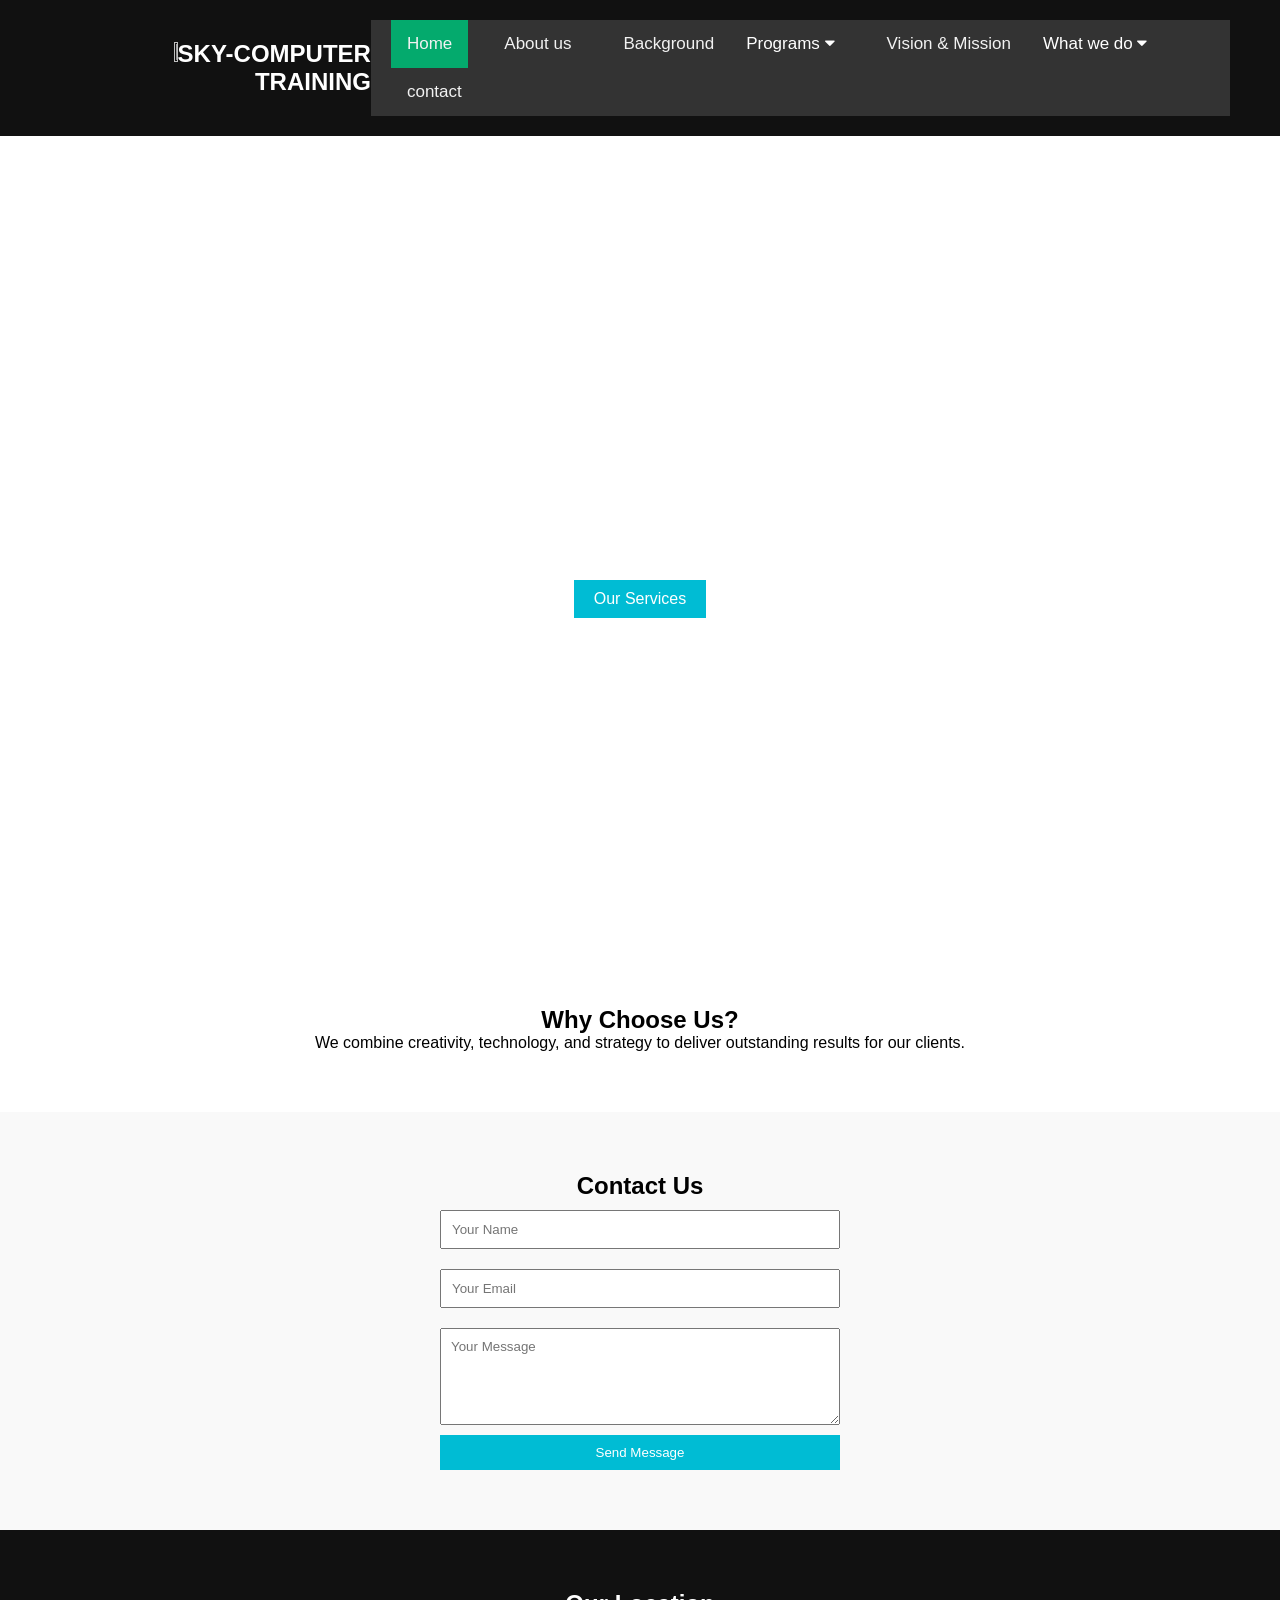
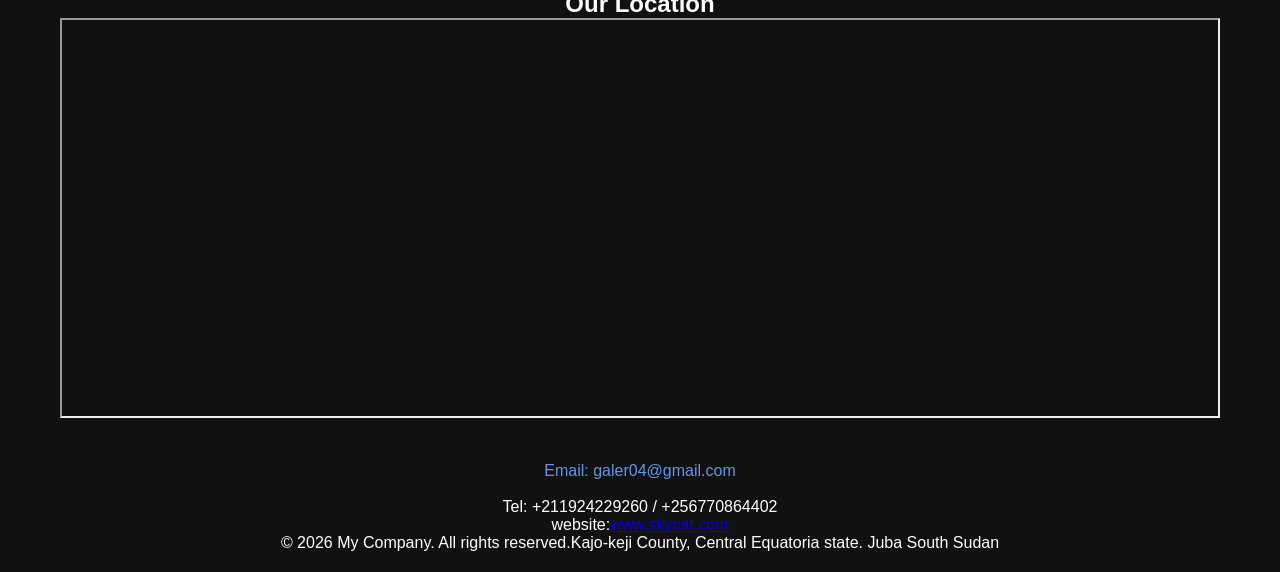
==== index.html @ 5a8062fd "Add files via upload" ====
<!DOCTYPE html>
<html lang="en">
<head>
<meta charset="UTF-8">
<meta name="viewport" content="width=device-width, initial-scale=1.0">
<title>My Company | Home</title>
<link rel="stylesheet" href="style.css">
<link rel="stylesheet" href="https://cdnjs.cloudflare.com/ajax/libs/font-awesome/4.7.0/css/font-awesome.min.css">
<style>

body {margin:0;font-family:Arial}

.topnav {
  overflow: hidden;
  background-color: #333;
}

.topnav a {
  float: left;
  display: block;
  color: #f2f2f2;
  text-align: center;
  padding: 14px 16px;
  text-decoration: none;
  font-size: 17px;
}

.active {
  background-color: #04AA6D;
  color: white;
}

.topnav .icon {
  display: none;
}

.dropdown {
  float: left;
  overflow: hidden;
}

.dropdown .dropbtn {
  font-size: 17px;    
  border: none;
  outline: none;
  color: white;
  padding: 14px 16px;
  background-color: inherit;
  font-family: inherit;
  margin: 0;
}

.dropdown-content {
  display: none;
  position: absolute;
  background-color: #f9f9f9;
  min-width: 160px;
  box-shadow: 0px 8px 16px 0px rgba(0,0,0,0.2);
  z-index: 1;
}

.dropdown-content a {
  float: none;
  color: black;
  padding: 12px 16px;
  text-decoration: none;
  display: block;
  text-align: left;
}

.topnav a:hover, .dropdown:hover .dropbtn {
  background-color: #555;
  color: white;
}

.dropdown-content a:hover {
  background-color: #ddd;
  color: black;
}

.dropdown:hover .dropdown-content {
  display: block;
}

.logo {
    text-align: right;
}

@media screen and (max-width: 600px) {
  .topnav a:not(:first-child), .dropdown .dropbtn {
    display: none;
  }
  .topnav a.icon {
    float: right;
    display: block;
  }
}

@media screen and (max-width: 600px) {
  .topnav.responsive {position: relative;}
  .topnav.responsive .icon {
    position: absolute;
    right: 0;
    top: 0;
  }
  .topnav.responsive a {
    float: none;
    display: block;
    text-align: left;
  }
  .topnav.responsive .dropdown {float: none;}
  .topnav.responsive .dropdown-content {position: relative;}
  .topnav.responsive .dropdown .dropbtn {
    display: block;
    width: 100%;
    text-align: left;
  }
}
</style>



</head>

<body>

<header>
    <div class="logo"> <img src="images/Pcc.png" height="10%" width="10%"/>SKY-COMPUTER TRAINING</div>
    <nav>

    <div class="topnav" id="myTopnav">
  <a href="#home" class="active">Home</a>
  <a href="about.html">About us</a>
  <a href="#background">Background</a>

  <div class="dropdown">
    <button class="dropbtn">Programs 
      <i class="fa fa-caret-down"></i>
    </button>
    <div class="dropdown-content">
      <a href="basics.html">ICT Basics</a>
      <a href="#">Graphic Design</a>
      <a href="#">PC repair & maintenance</a>
    </div>
  </div> 

  <a href="#vision&mission">Vision & Mission</a>

  <div class="dropdown">
    <button class="dropbtn">What we do 
      <i class="fa fa-caret-down"></i>
    </button>
    <div class="dropdown-content">
      <a href="#">ICT Basics</a>
      <a href="#">Graphic Design</a>
      <a href="#">PC repair & maintenance</a>
    </div>
  </div> 

    <a href="#contact">contact</a>
  <a href="javascript:void(0);" style="font-size:15px;" class="icon" onclick="myFunction()">&#9776;</a>
</div>

    </nav>
</header>

<section>

</section>

<section class="hero">
    <h1>Welcome to SKY-Computer Application Training</h1>
    <p>We provide innovative solutions for modern businesses.</p>
    <a href="services.html" class="btn">Our Services</a>
</section>

<section class="content">
    <h2>Why Choose Us?</h2>
    <p>We combine creativity, technology, and strategy to deliver outstanding results for our clients.</p>
</section>

<section id="contact" class="contact-section">
    <h2>Contact Us</h2>
    <form action="https://api.web3forms.com/submit" method="POST">
        <input type="hidden" name="apikey" value="6b524f95-5889-4215-96cb-c50a6ad966aa">
        <input type="text" name="name" placeholder="Your Name" required>
        <input type="email" name="email" placeholder="Your Email" required>
        <textarea name="message" placeholder="Your Message" rows="5" required></textarea>
        <button type="submit">Send Message</button>
    </form>
</section>


<script>
function myFunction() {
  var x = document.getElementById("myTopnav");
  if (x.className === "topnav") {
    x.className += " responsive";
  } else {
    x.className = "topnav";
  }
}
</script>


<footer>

<div class="section">
<h2>Our Location</h2>

<iframe
class="map"
src="https://www.google.com/maps?q=Juba,Kajo-keji county, South Sudan&output=embed">
</iframe>

</div>

    <p style="color:cornflowerblue;">Email:  galer04@gmail.com</p><br>
    <p>Tel: +211924229260 / +256770864402</p>
    <p>website:<a href="http://localhost/Customer's%20Websites-CUU-Feb-May-2026/index.html"><span style="color:cornflowerblue;"></span>www.skycat.com</a></span></p>
    <p>© 2026 My Company. All rights reserved.Kajo-keji County, Central Equatoria state. Juba South Sudan</p>
</footer>

</body>
</html>
---- style.css ----
* {
    margin: 0;
    padding: 0;
    box-sizing: border-box;
    font-family: Arial, sans-serif;
}

header {
    display: flex;
    justify-content: space-between;
    align-items: center;
    padding: 20px 50px;
    background: #111;
}

header .logo {
    color: white;
    font-size: 24px;
    font-weight: bold;
}

nav a {
    color: white;
    text-decoration: none;
    margin-left: 20px;
}

nav a:hover {
    color: #00bcd4;
}

.hero {
    height: 90vh;
    background: url('images/hero.jpg') no-repeat center center/cover;
    color: white;
    display: flex;
    flex-direction: column;
    justify-content: center;
    align-items: center;
    text-align: center;
}

.hero h1 {
    font-size: 50px;
}

.hero p {
    margin: 20px 0;
}

.btn {
    background: #00bcd4;
    color: white;
    padding: 10px 20px;
    text-decoration: none;
}
/*   =================map location=========================*/
.section{
padding:40px;
text-align:center;
}

.map{
width:100%;
height:400px;
}

/*==================map location========================*/

.page-banner {
    height: 50vh;
    display: flex;
    justify-content: center;
    align-items: center;
    color: white;
    font-size: 40px;
}

.about-banner {
    background: url('images/about.jpg') no-repeat center center/cover;
}

.services-banner {
    background: url('images/service-banner.jpg') no-repeat center center/cover;
}

.content {
    padding: 60px 20px;
    text-align: center;
}

.services-grid {
    display: flex;
    justify-content: center;
    gap: 20px;
    flex-wrap: wrap;
}

.service {
    background: #f4f4f4;
    padding: 20px;
    width: 250px;
}

.contact-section {
    padding: 60px 20px;
    background: #f9f9f9;
    text-align: center;
}

.contact-section form {
    max-width: 400px;
    margin: auto;
    display: flex;
    flex-direction: column;
}

.contact-section input,
.contact-section textarea {
    margin: 10px 0;
    padding: 10px;
}

.contact-section button {
    background: #00bcd4;
    color: white;
    padding: 10px;
    border: none;
    cursor: pointer;
}

footer {
    background: #111;
    color: white;
    text-align: center;
    padding: 20px;
}
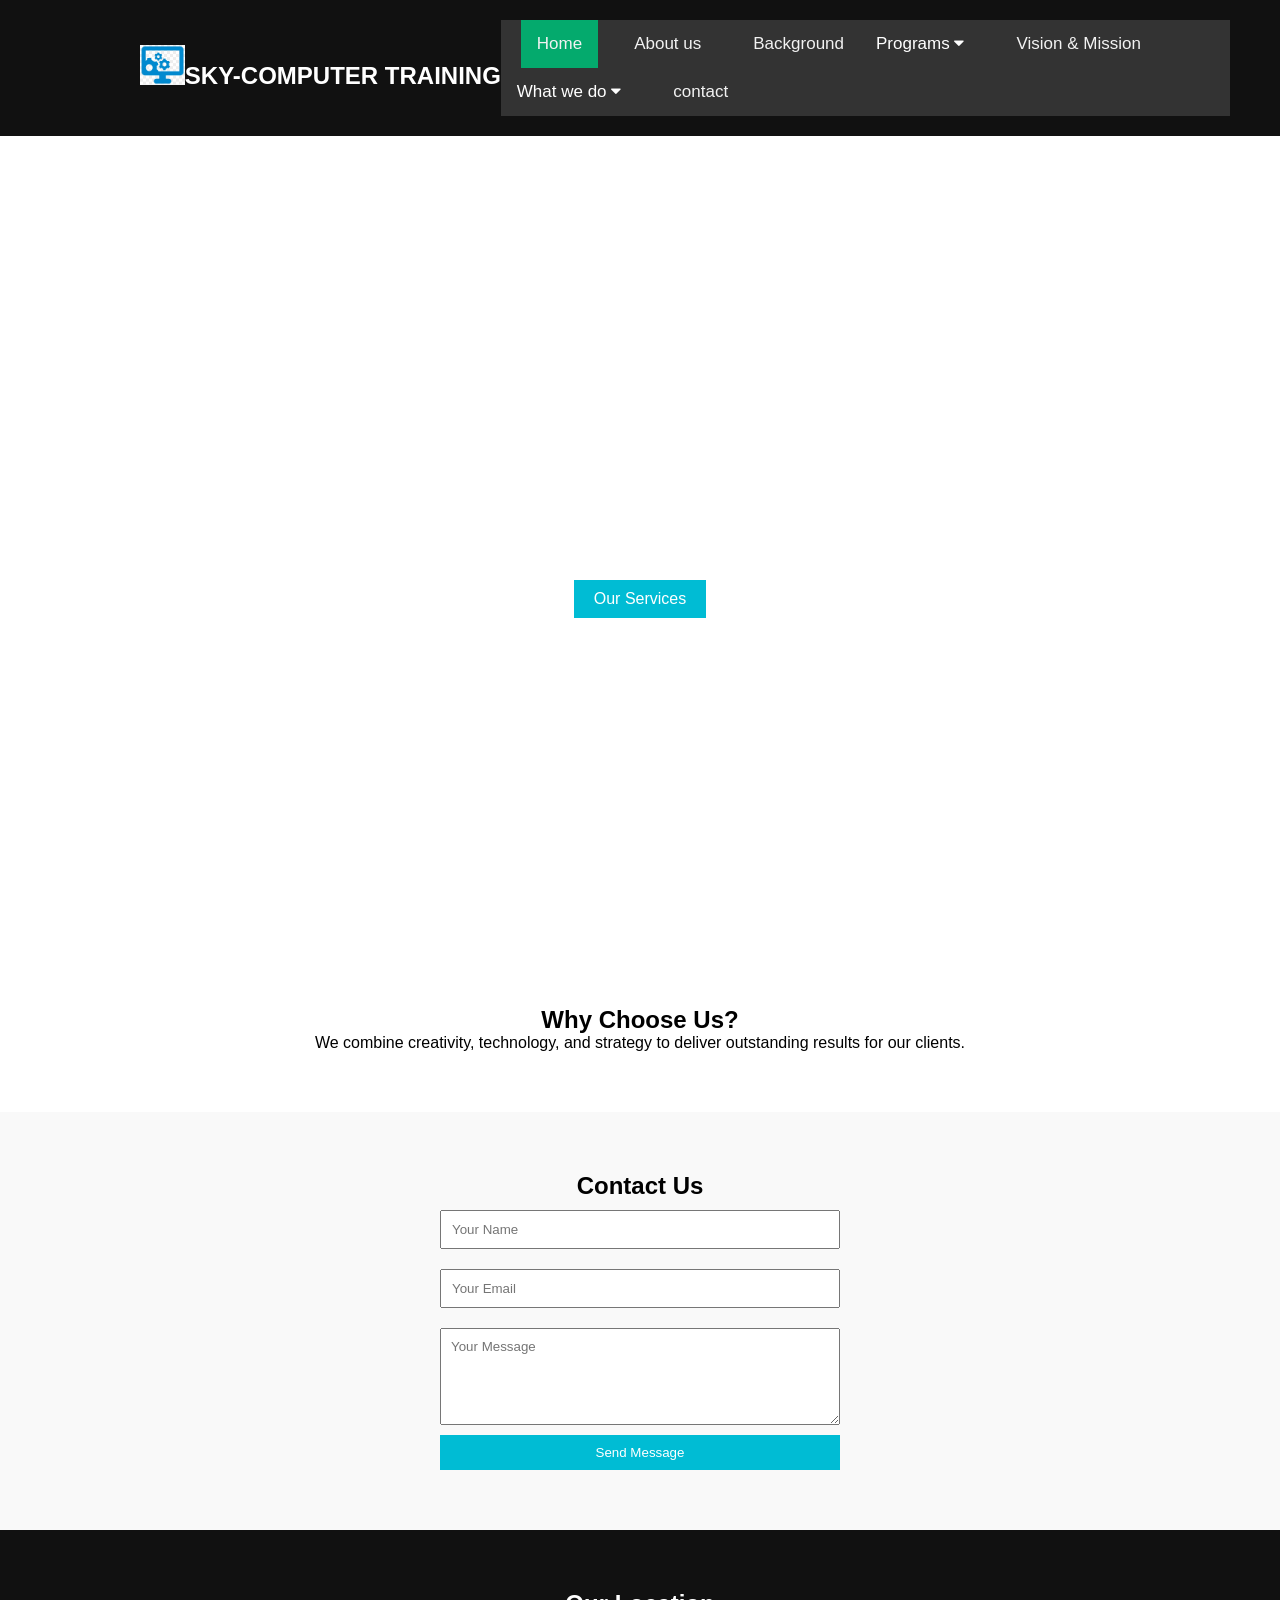
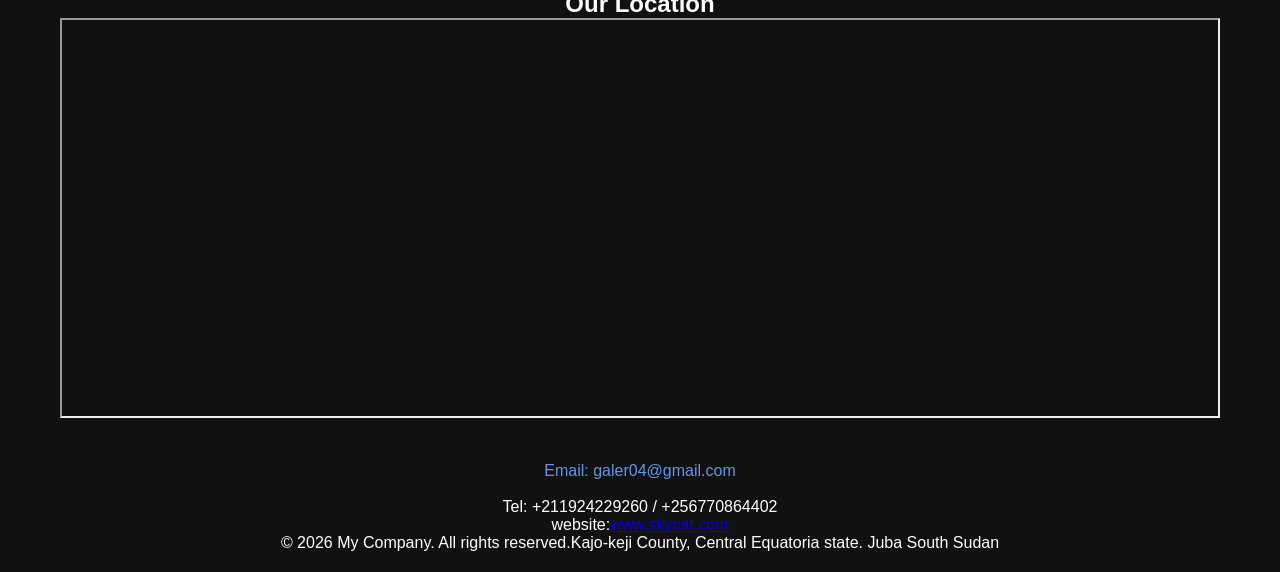
==== commit 25ccf006: "Update index.html" ====
--- a/index.html
+++ b/index.html
@@ -125,7 +125,7 @@
 <body>
 
 <header>
-    <div class="logo"> <img src="images/Pcc.png" height="10%" width="10%"/>SKY-COMPUTER TRAINING</div>
+    <div class="logo"> <img src="Pcc.png" height="10%" width="10%"/>SKY-COMPUTER TRAINING</div>
     <nav>
 
     <div class="topnav" id="myTopnav">
@@ -222,4 +222,5 @@
 </footer>
 
 </body>
-</html>+
+</html>
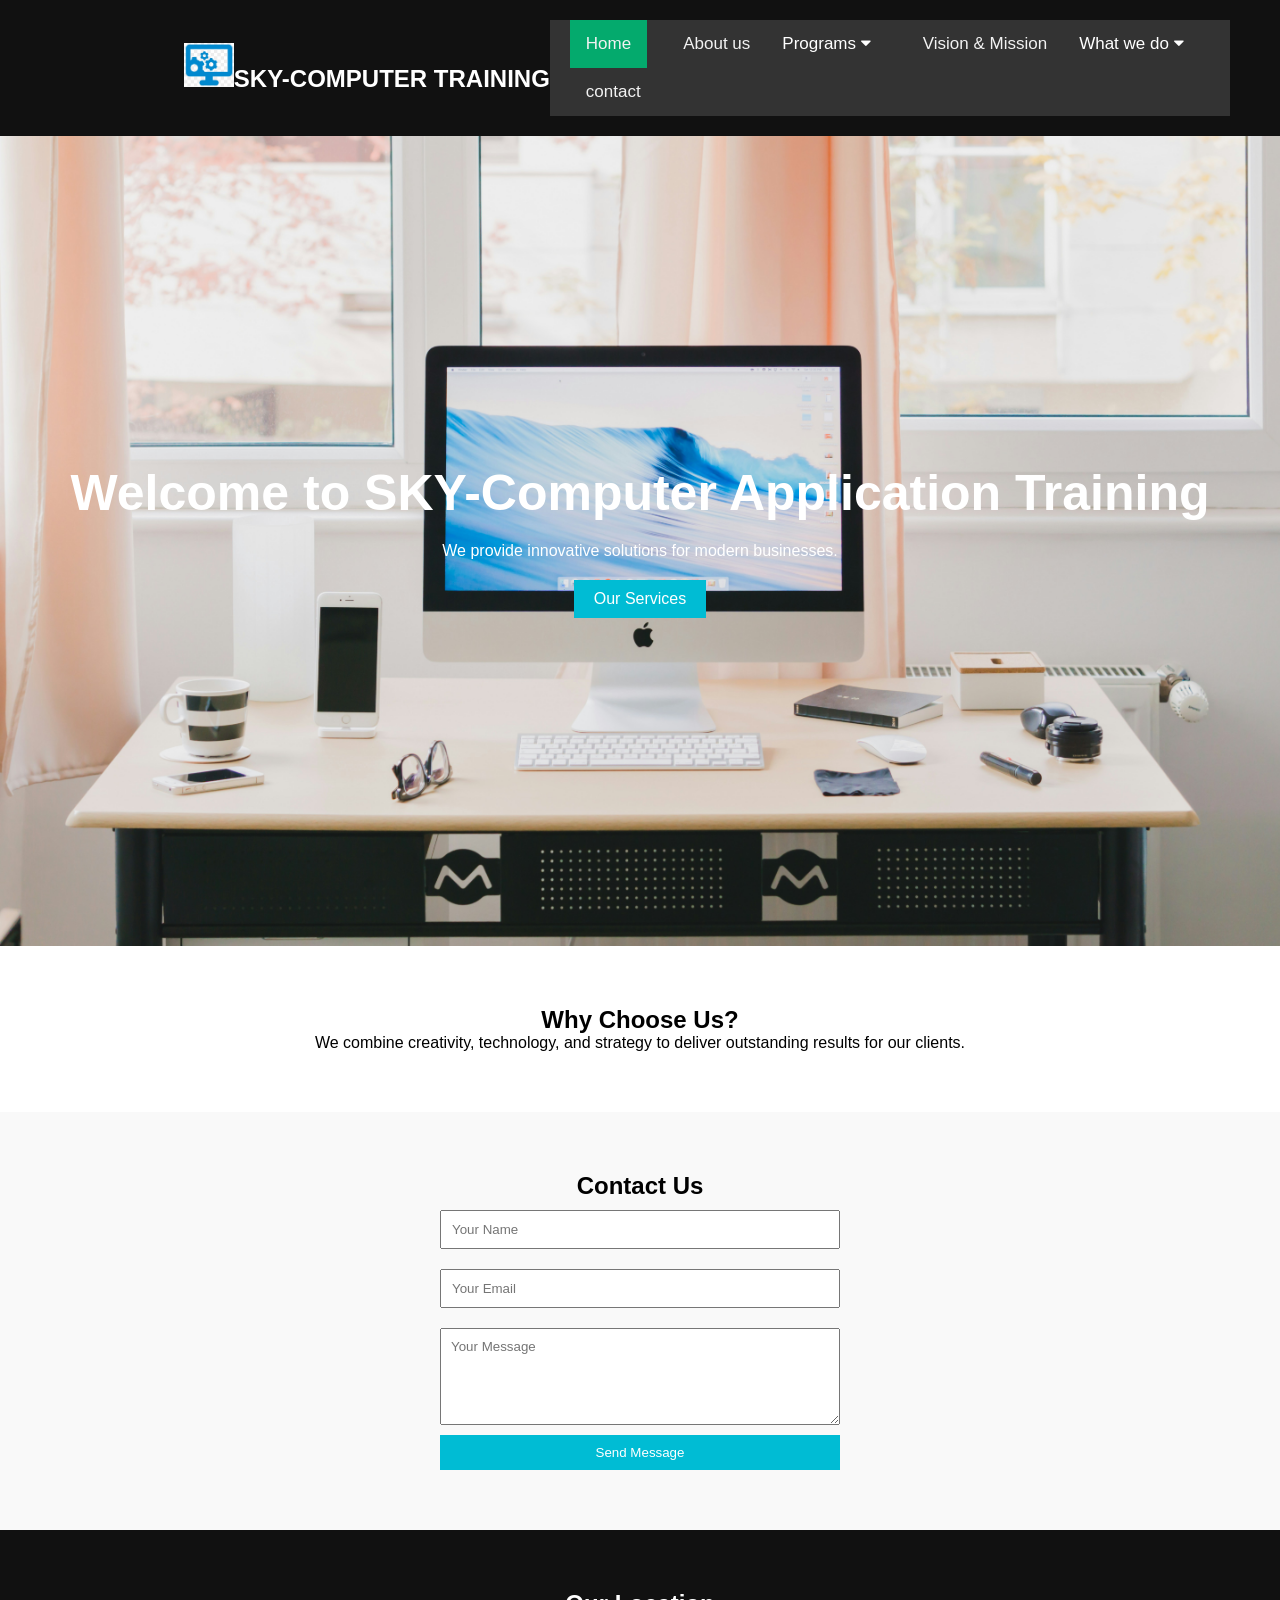
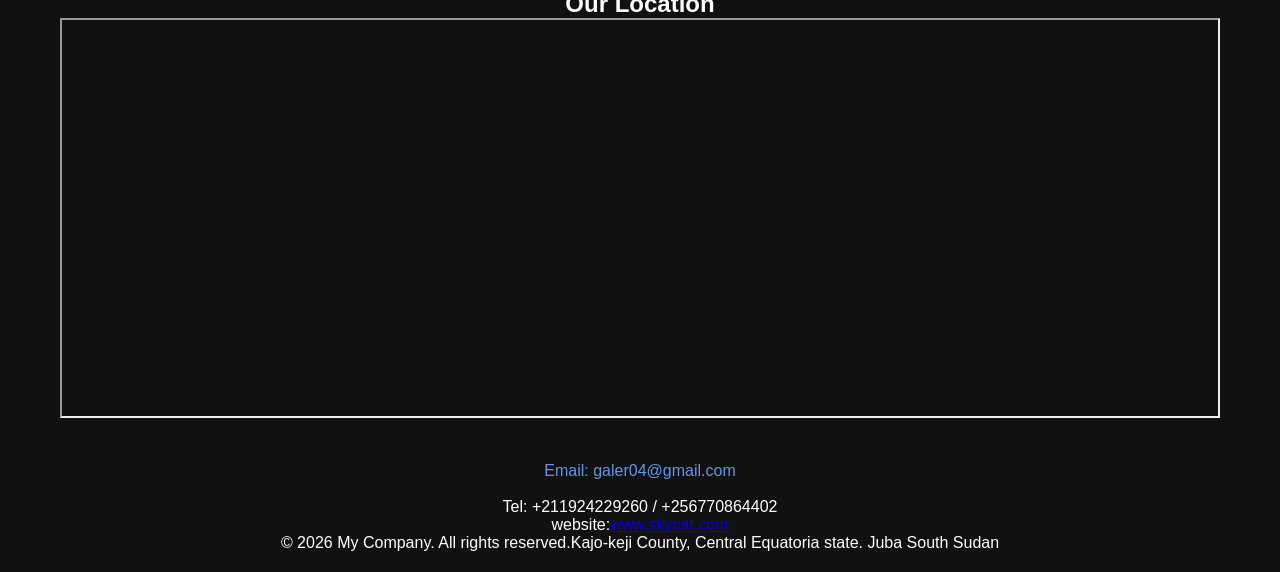
==== commit 73f28857: "Update index.html" ====
--- a/index.html
+++ b/index.html
@@ -131,7 +131,6 @@
     <div class="topnav" id="myTopnav">
   <a href="#home" class="active">Home</a>
   <a href="about.html">About us</a>
-  <a href="#background">Background</a>
 
   <div class="dropdown">
     <button class="dropbtn">Programs 
@@ -224,3 +223,4 @@
 </body>
 
 </html>
+
--- a/style.css
+++ b/style.css
@@ -31,7 +31,7 @@
 
 .hero {
     height: 90vh;
-    background: url('images/hero.jpg') no-repeat center center/cover;
+    background: url(hero.jpg) no-repeat center center/cover;
     color: white;
     display: flex;
     flex-direction: column;
@@ -77,11 +77,11 @@
 }
 
 .about-banner {
-    background: url('images/about.jpg') no-repeat center center/cover;
+    background: url(about.jpg) no-repeat center center/cover;
 }
 
 .services-banner {
-    background: url('images/service-banner.jpg') no-repeat center center/cover;
+    background: url(service-banner.jpg) no-repeat center center/cover;
 }
 
 .content {
@@ -134,4 +134,6 @@
     color: white;
     text-align: center;
     padding: 20px;
-}+
+}
+
